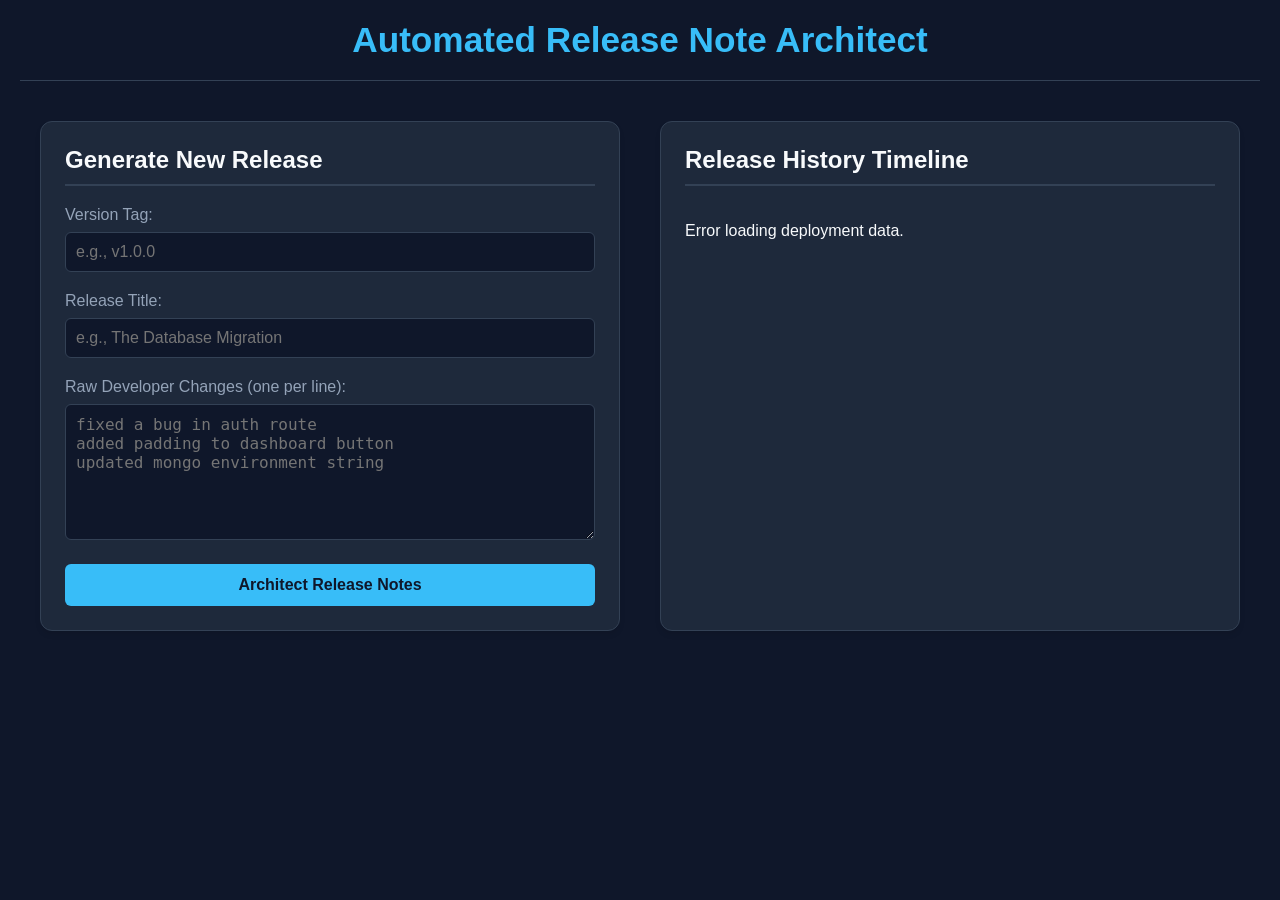
==== frontend/index.html @ d420b276 "Version 1.0" ====
<!DOCTYPE html>
<html lang="en">
<head>
    <meta charset="UTF-8">
    <meta name="viewport" content="width=device-width, initial-scale=1.0">
    <title>Automated Release Note Architect</title>
    <link rel="stylesheet" href="style.css">
</head>
<body>
    <header>
        <h1>Automated Release Note Architect</h1>
    </header>

    <main class="container">
        <section class="form-section">
            <h2>Generate New Release</h2>
            <form id="releaseForm">
                <div class="form-group">
                    <label for="version">Version Tag:</label>
                    <input type="text" id="version" placeholder="e.g., v1.0.0" required>
                </div>
                <div class="form-group">
                    <label for="title">Release Title:</label>
                    <input type="text" id="title" placeholder="e.g., The Database Migration" required>
                </div>
                <div class="form-group">
                    <label for="rawNotes">Raw Developer Changes (one per line):</label>
                    <textarea id="rawNotes" rows="6" placeholder="fixed a bug in auth route&#10;added padding to dashboard button&#10;updated mongo environment string" required></textarea>
                </div>
                <button type="submit" id="submitBtn">Architect Release Notes</button>
            </form>
            <div id="loadingState" class="hidden">
                <p class="spinner">⏳ AI is structuring your release notes...</p>
            </div>
        </section>

        <section class="timeline-section">
            <h2>Release History Timeline</h2>
            <div id="timeline" class="timeline">
                </div>
        </section>
    </main>

    <script src="app.js"></script>
</body>
</html>
---- frontend/style.css ----
:root {
    --bg-color: #0f172a;
    --card-bg: #1e293b;
    --border-color: #334155;
    --text-primary: #f8fafc;
    --text-secondary: #94a3b8;
    --accent: #38bdf8;
    --accent-hover: #0284c7;
    --success: #22c55e;
    --danger: #ef4444;
}

body {
    font-family: -apple-system, BlinkMacSystemFont, "Segoe UI", Roboto, sans-serif;
    background-color: var(--bg-color);
    color: var(--text-primary);
    margin: 0;
    padding: 20px;
}

header {
    text-align: center;
    margin-bottom: 40px;
    border-bottom: 1px solid var(--border-color);
    padding-bottom: 20px;
}

h1 { margin: 0; font-size: 2.2rem; color: var(--accent); }

.container {
    display: grid;
    grid-template-columns: 1fr 1fr;
    gap: 40px;
    max-width: 1200px;
    margin: 0 auto;
}

@media (max-width: 768px) {
    .container { grid-template-columns: 1fr; }
}

.form-section, .timeline-section {
    background-color: var(--card-bg);
    border: 1px solid var(--border-color);
    border-radius: 12px;
    padding: 24px;
    box-shadow: 0 4px 6px -1px rgba(0,0,0,0.1);
}

h2 { margin-top: 0; border-bottom: 2px solid var(--border-color); padding-bottom: 10px; }

.form-group {
    margin-bottom: 20px;
}

label {
    display: block;
    margin-bottom: 8px;
    font-weight: 500;
    color: var(--text-secondary);
}

input[type="text"], textarea {
    width: 100%;
    padding: 10px;
    box-sizing: border-box;
    background-color: var(--bg-color);
    border: 1px solid var(--border-color);
    border-radius: 6px;
    color: var(--text-primary);
    font-size: 1rem;
}

input:focus, textarea:focus {
    outline: none;
    border-color: var(--accent);
}

button {
    background-color: var(--accent);
    color: var(--bg-color);
    font-weight: bold;
    border: none;
    padding: 12px 20px;
    border-radius: 6px;
    cursor: pointer;
    font-size: 1rem;
    width: 100%;
    transition: background-color 0.2s;
}

button:hover { background-color: var(--accent-hover); }
button:disabled { background-color: var(--border-color); cursor: not-allowed; }

.hidden { display: none !important; }

#loadingState {
    margin-top: 15px;
    text-align: center;
    color: var(--accent);
}

.timeline {
    display: flex;
    flex-direction: column;
    gap: 20px;
}

.release-card {
    background-color: var(--bg-color);
    border: 1px solid var(--border-color);
    border-radius: 8px;
    padding: 16px;
    position: relative;
    border-left: 5px solid var(--text-secondary);
    transition: border-color 0.3s;
}

.release-card.published { border-left-color: var(--success); }
.release-card.draft { border-left-color: #eab308; }

.card-header {
    display: flex;
    justify-content: space-between;
    align-items: center;
    margin-bottom: 12px;
}

.card-header h3 { margin: 0; font-size: 1.25rem; }

.badge {
    padding: 4px 8px;
    border-radius: 4px;
    font-size: 0.75rem;
    font-weight: bold;
    text-transform: uppercase;
}

.published .badge { background-color: rgba(34, 197, 94, 0.2); color: var(--success); }
.draft .badge { background-color: rgba(234, 179, 8, 0.2); color: #eab308; }

.card-body h4 { margin: 12px 0 6px 0; color: var(--text-secondary); }
.card-body ul { margin: 0; padding-left: 20px; color: var(--text-primary); }

.card-actions {
    display: flex;
    gap: 10px;
    margin-top: 15px;
    border-top: 1px solid var(--border-color);
    padding-top: 12px;
}

.card-actions button { width: auto; padding: 6px 12px; font-size: 0.85rem; background-color: transparent; border: 1px solid var(--border-color); color: var(--text-primary); }
.card-actions button:hover { background-color: var(--border-color); }
.card-actions .delete-btn { color: var(--danger); }
.card-actions .delete-btn:hover { background-color: rgba(239, 68, 68, 0.1); border-color: var(--danger); }
.empty-msg { text-align: center; color: var(--text-secondary); font-style: italic; }
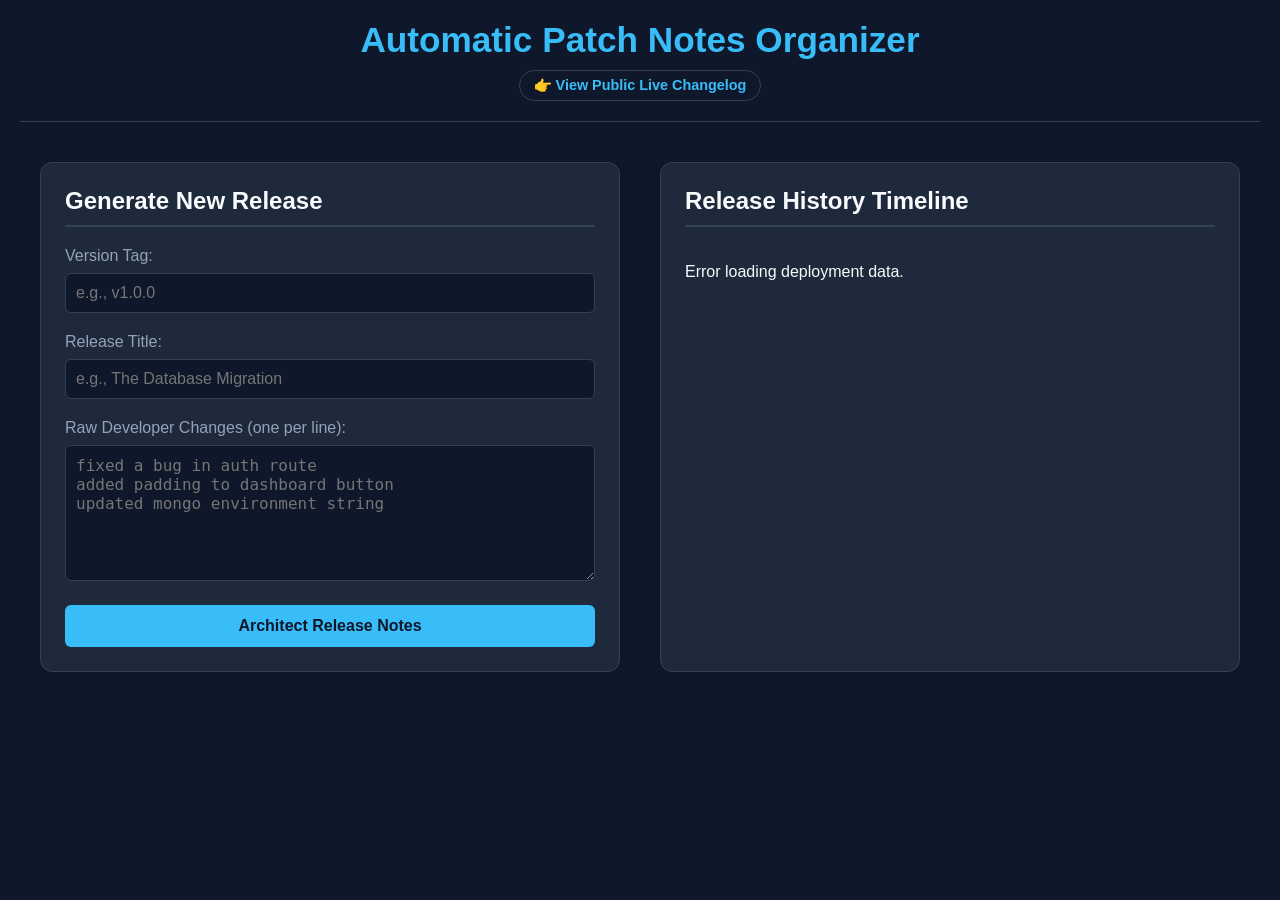
==== commit 479c71b8: "v1.0 release" ====
--- a/frontend/index.html
+++ b/frontend/index.html
@@ -8,7 +8,10 @@
 </head>
 <body>
     <header>
-        <h1>Automated Release Note Architect</h1>
+        <h1>Automatic Patch Notes Organizer</h1>
+        <nav style="text-align: center; margin-top: 10px;">
+            <a href="changelog.html" style="color: var(--accent); text-decoration: none; font-weight: bold;">👉 View Public Live Changelog</a>
+        </nav>
     </header>
 
     <main class="container">
--- a/frontend/style.css
+++ b/frontend/style.css
@@ -150,6 +150,22 @@
     padding-top: 12px;
 }
 
+header nav a {
+    display: inline-block;
+    padding: 6px 14px;
+    border: 1px solid var(--border-color);
+    border-radius: 20px;
+    color: var(--accent);
+    text-decoration: none;
+    font-size: 0.9rem;
+    transition: background-color 0.2s, border-color 0.2s;
+}
+
+header nav a:hover {
+    background-color: var(--border-color);
+    border-color: var(--accent);
+}
+
 .card-actions button { width: auto; padding: 6px 12px; font-size: 0.85rem; background-color: transparent; border: 1px solid var(--border-color); color: var(--text-primary); }
 .card-actions button:hover { background-color: var(--border-color); }
 .card-actions .delete-btn { color: var(--danger); }
